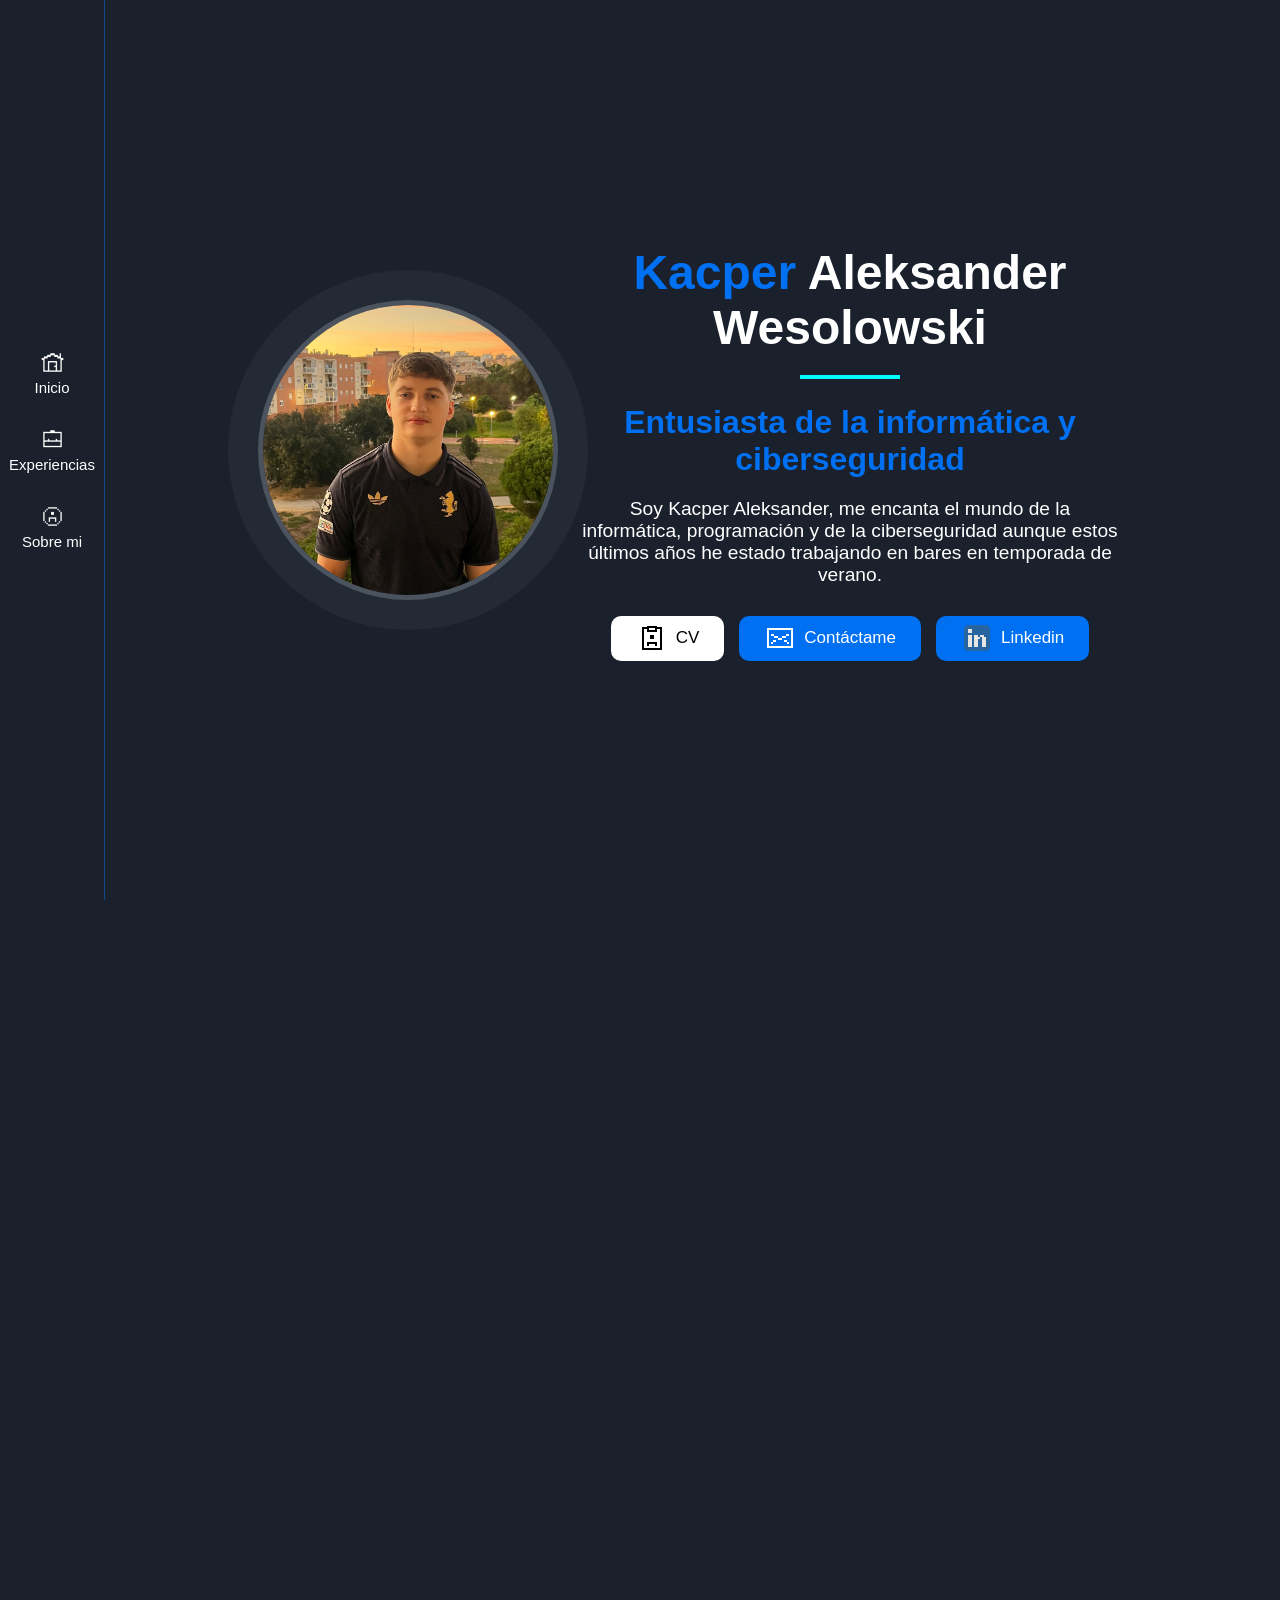
==== index.html @ b05942ef "initial commit" ====
<!DOCTYPE html>
<html lang="es">
  <head>
    <meta charset="UTF-8" />
    <meta name="viewport" content="width=device-width, initial-scale=1.0" />
    <link rel="stylesheet" href="css/index2.css" />
    <title>Portafolio Kacper</title>
  </head>
  <body>
    <nav class="menu">
      <div class="mall">
        <div class="iconos">
          <a href="#inicio"
            ><img
              src="iconos/icons8-home-100.png"
              alt="Ir a la sección de Inicio"
              style="height: 25px"
          /></a>
          <p>
            <a href="#inicio">Inicio</a>
          </p>
        </div>
        <div class="iconos">
          <a href="#exp"
            ><img
              src="iconos/icons8-business-100.png"
              alt="Ir a la sección de Experiencia"
              style="height: 25px"
          /></a>
          <p>
            <a href="#exp">Experiencias</a>
          </p>
        </div>
        <div class="iconos">
          <a href="#sobremi"
            ><img
              src="iconos/icons8-male-user-100.png"
              alt="Ir a la sección Sobre mí"
              style="height: 25px"
          /></a>
          <p>
            <a href="#sobremi">Sobre mi</a>
          </p>
        </div>
      </div>
    </nav>

    <main>
      <section id="inicio" class="sobremi">
        <div class="mifoto">
          <img
            src="img/IMG_3970.jpeg"
            alt="Foto de perfil de Kacper Wesolowski"
          />
        </div>
        <div class="menoslafoto">
          <div class="minombre">
            <h1>
              <span>Kacper</span> Aleksander <br />
              Wesolowski
            </h1>
          </div>
          <hr />
          <div class="smalldes">
            <h3>Entusiasta de la informática y ciberseguridad</h3>
            <div class="smalldes1"> <p>Soy Kacper Aleksander, me encanta el mundo de la informática, programación y de la ciberseguridad
              aunque estos últimos años he estado trabajando en bares en temporada de verano.
            </p>
            </div>
          </div>
          <div class="button-container">
            <a href="kacperalexander_cv.pdf" class="button cv">
              <img src="iconos/icons8-cv-32.png" alt="Icono de currículum" />CV
            </a>
            <a href="formulario.html" class="button contactame">
              <img
                src="iconos/icons8-email-32.png"
                alt="Icono de email"
              />Contáctame
            </a>

            <a href="https://www.linkedin.com/in/kacper-aleksander-wesolowski-a0a5372b3/" class="button linkedin">
              <img
                src="iconos/icons8-linkedin-32.png"
                alt="Icono de LinkedIn"
              />Linkedin
            </a>
          </div>
        </div>
      </section>

      <section id="sobremi" class="hero1">
        <h2 class="h3hero">Sobre Mí</h2>
        <div class="sobremi2">
          <div class="quienSoy">
            <h3>Quien Soy</h3>
            <div class="quienSoyDesc">
              <p> Técnico en Sistemas Microinformáticos y Redes, con experiencia en hostelería, esto me ha permitido desarrollar habilidades como la atención al cliente, ventas y el saber manejar el trabajo bajo presión. Tengo buena bases en redes, amplios conocimientos sobre hardware, y sobre todo muchísima soltura en entornos Linux. Además he desarrollado mi propio portafolio personal utilizando HTML y CSS.
	      	</p>
            </div>
          </div>
          <div class="habilidades">
            <h3>Habilidades</h3>
            <ul class="habilidades1">
              <li>
                <img
                  src="iconos/icons8-idea-48.png"
                  alt="Icono de bombilla"
                />Creatividad
              </li>
              <li>
                <img
                  src="iconos/icons8-happy-48.png"
                  alt="Icono de cara sonriente"
                />Alegre
              </li>
              <li>
                <img
                  src="iconos/icons8-dog-48.png"
                  alt="Icono de medalla"
                />Autodisciplina
              </li>
              <li>
                <img
                  src="iconos/icons8-collaboration-48.png"
                  alt="Icono de colaboración"
                />Comunicacion
              </li>
              <li>
                <img
                  src="iconos/icons8-corona-48.png"
                  alt="Icono de corona"
                />Liderazgo
              </li>
              <li>
                <img
                  src="iconos/icons8-staff-48.png"
                  alt="Icono de persona con maletín"
                />Responsabilidad
              </li>
            </ul>
          </div>
        </div>
      </section>

      <section id="exp" class="expsection">
        <div class="exptxt">
          <h2>Experiencia Laboral</h2>
        </div>
        <ol class="listaexp">
          <li class="descripexp">
            <div class="circulo">
              <img
                src="iconos/icons8-código-fuente-48.png"
                alt="Icono decorativo de código"
              />
            </div>
            <time datetime="2023-03">Marzo 2023 - Junio 2023</time>
            <h3>AVATEL TELECOM, S.A.U (WIHU)</h3>
            <div class="fecha">
              <p>
                <b>Técnico instalador de fibra óptica (ftth) Practicas</b>
              </p>
            </div>
            <ul class="infodescrip">
              <li>Desenrollar la acometida de fibra óptica</li>
              <li>
                Realizar búsqueda para encontrar la distribuidora de fibra
                óptica
              </li>
              <li>
                Fusionar la acometida de exterior con el latiguillo en la roseta
              </li>
              <li>
                Configurar el router y preparar el contrato de instalación al
                cliente una vez terminado el servicio
              </li>
            </ul>
          </li>
          <li class="descripexp">
            <div class="circulo">
              <img
                src="iconos/hemoji.png"
                alt="Icono decorativo de código"
              />
            </div>
            <time datetime="2023-06">Junio 2023 - Septiembre 2023</time>
            <h3>Chiringuito La Punta (Isla Cristina)</h3>
            <div class="fecha">
              <p><b>Camarero De Terraza</b></p>
            </div>
            <ul class="infodescrip">
              <li>Tomar nota y sugerir recomendaciones de la carta</li>
              <li>
                Avisar al cliente sobre los alérgenos de los productos que
                ofrecemos
              </li>
              <li>
                Elaboración de cocteles, copas y tintos cuando el servicio esta
                desbordado
              </li>
              <li>Limpieza y ordenar el local antes de la apertura</li>
            </ul>
          </li>
          <li class="descripexp">
            <div class="circulo">
              <img
                src="iconos/hemoji.png"
                alt="Icono decorativo de código"
              />
            </div>
            <time datetime="2024-03">Marzo 2024 - Septiembre 2024</time>
            <h3>Restaurante La Sal (Isla Cristina)</h3>
            <div class="fecha">
              <p><b>Camarero De Sala</b></p>
            </div>
            <ul class="infodescrip">
              <li>
                Tratar con el cliente y sugerirle los platos estrellas del
                restaurante
              </li>
              <li>Trabajar como camarero principal de bar, salón</li>
              <li>Realizar funciones como camarero de barra</li>
              <li>
                Formar a personas nuevas que entran al restaurate (con o sin
                experiencia) enseñandole las funciones del restaurante y estar
                pendientes a ellos
              </li>
            </ul>
          </li>
          <li class="descripexp">
            <div class="circulo">
              <img
                src="iconos/hemoji.png"
                alt="Icono decorativo de código"
              />
            </div>
            <time datetime="2024-03">Noviembre 2025 - Actual</time>
            <h3>Foster Hollywood (C.C Holea)</h3>
            <div class="fecha">
              <p><b>Camarero De Sala</b></p>
            </div>
            <ul class="infodescrip">
              <li>
                Tomar nota y sugerir recomendaciones de la carta
              </li>
              <li>Avisar al cliente sobre los alérgenos de los productos que
 ofrecemos</li>
              <li>Elaboración de cocteles, copas y tintos.</li>
              <li>
                Limpieza y ordenar el local antes de la apertura
              </li>
              <li>
                Recoger la mercancia y colocarla en su correspondiente sitio en el
congelador
              </li>
            </ul>
          </li>
        </ol>
      </section>

      <section class="infoAdd">
        <h2>Información Adicional</h2>
        <ul class="allinfo">
          <li class="carnet">
            <img src="iconos/check_16785323.png" alt="Icono de check" />Carnet
            de Conducir
          </li>
          <li class="vehiculo">
            <img src="iconos/check_16785323.png" alt="Icono de check" />Vehiculo
            propio
          </li>
          <li class="disponibilidad">
            <img
              src="iconos/check_16785323.png"
              alt="Icono de check"
            />Disponibilidad
          </li>
        </ul>
      </section>
    </main>
  </body>
</html>
---- css/index2.css ----
:root {
    --fondooscuro1: rgb(26, 32, 44);
    --fondooscuro2: rgb(35, 41, 53);
    --fondooscuro3: rgb(43, 50, 62);
    --txtcolor: white;
    --azulazulado: rgb(0, 112, 243);
    --colorcyan: cyan;
    --border-color: rgb(13, 72, 143);
    --fondogris: rgb(75, 83, 95);
}

* {
    margin: 0;
    padding: 0;
    box-sizing: border-box;
}
html{
    height: 100%;
    overflow-x: hidden;
    scroll-behavior: smooth;
}
body {
    background: var(--fondooscuro1);
    color: var(--txtcolor);
    font-family: 'Roboto', 'Helvetica', sans-serif;
    margin: 0;
    padding: 0;
    height: 100%;
    overflow-x: hidden;
    scroll-behavior: smooth;
}

/* --- MENÚ  --- */
.mall {
  position: fixed;
  left: 0;
  bottom: 0; 
  width: 100%;
  display: flex;
  justify-content: center;
  background: var(--fondooscuro1);
  border-top: 2px solid var(--border-color);
  border-top-left-radius: 10px;
  border-top-right-radius: 10px;
  z-index: 1000;
}

.iconos {
    display: flex;
    flex-direction: column;
    align-items: center;
    margin: 10px 20px;
    padding: 5px 0;
    transition: transform 0.2s ease-in-out;
}

.mall p a {
    text-decoration: none;
    color: var(--txtcolor);
    font-size: 15px;
}

#inicio {
    display: flex;
    flex-direction: column;
    align-items: center;
    justify-content: center;
    min-height: 100vh;
    text-align: center;
    padding: 20px;
}
.mifoto {
    width: 200px;
    height: 200px;
    border-radius: 50%;
    border: 5px solid var(--fondogris);
    box-shadow: 0 0 0 20px var(--fondooscuro2);
    margin-bottom: 30px;
    overflow: hidden;
}

.mifoto img {
    width: 100%;
    height: 100%;
    object-fit: cover;
    border-radius: 50%;
    transform: translate(-3%, -0%) scale(1.5);
}

.minombre {
    font-size: 1.5em;
    padding: 5px;
}

.minombre span {
    color: var(--azulazulado);
}

hr {
    margin: 15px auto;
    width: 100px;
    height: 4px;
    background: var(--colorcyan);
    border: none;
}

.smalldes h3 {
    font-size: 20px;
    padding: 10px;
    color: var(--azulazulado);
}

.smalldes1 {
    font-size: 15px;
    max-width: 600px;
    margin: 0 auto;
}

.button-container {
    margin-top: 20px;
    display: flex;
    gap: 15px;
    flex-wrap: wrap;
    justify-content: center;
}

a.button {
    display: inline-flex;
    align-items: center;
    justify-content: center;
    gap: 8px;
    height: 45px;
    padding: 0 25px;
    font-size: 17px;
    text-decoration: none;
    border-radius: 10px;
    cursor: pointer;
    transition: transform 0.2s;
}

a.button:hover {
    transform: scale(1.05);
}

a.cv {
    background-color: white;
    color: black
}
a.linkedin,
a.contactame{
    background: var(--azulazulado);
    color: var(--txtcolor);
}

#sobremi {
    background: var(--fondooscuro2);
    padding: 40px 15px;
}

.h3hero {
    font-size: 40px;
    text-align: center;
    padding-bottom: 30px;
}

.sobremi2 {
    display: flex;
    flex-direction: column;
    gap: 40px;
}

.quienSoy h3, .habilidades h3 {
    font-size: 25px;
    padding-bottom: 15px;
    border-bottom: 2px solid var(--azulazulado);
    display: inline-block;
}

.quienSoyDesc {
    line-height: 1.7;
}

.habilidades {
    text-align: center;
}
    
.habilidades1 {
    list-style: none;
    display: flex;
    flex-wrap: wrap;
    justify-content: center;
    gap: 15px;
    margin-top: 20px;
    padding: 0;
}

.habilidades1 li {
    font-size: 14px;
    background: var(--fondooscuro1);
    border-radius: 10px;
    width: 150px;
    padding: 10px;
    display: flex;
    align-items: center;
    justify-content: center;
    gap: 8px;
    border-top: 2px solid var(--border-color);
}

.habilidades1 img {
    height: 30px;
}

#exp {
    padding: 40px 15px;
    background: var(--fondooscuro1);
}

.exptxt h2 {
    text-align: center;
    font-size: 40px;
    padding-bottom: 40px;
}

.listaexp {
    border-inline-start: 2px solid var(--fondogris);
    list-style: none;
    max-width: 800px;
    margin: 0 auto;
    padding: 0;
}

.descripexp {
    margin-left: 27px;
    margin-bottom: 40px;
    position: relative;
}

.circulo {
    background: var(--azulazulado);
    height: 30px;
    width: 30px;
    border-radius: 50%;
    position: absolute;
    left: -43px;
    top: 0;
    display: flex;
    align-items: center;
    justify-content: center;
}

.circulo img {
    height: 20px;
    width: 20px;
}

.descripexp h3 {
    padding-top: 5px;
}

.fecha {
    padding-top: 5px;
    padding-bottom: 10px;
    color: var(--azulazulado);
    font-weight: bold;
}

.infodescrip {
    padding-left: 15px;
    font-size: 15px;
    line-height: 1.6;
}

.infoAdd {
    background: var(--fondooscuro2);
    padding: 40px 15px;
    height: 300px;
}

.infoAdd h2 {
    font-size: 25px;
    text-align: center;
    padding-bottom: 30px;
}

.allinfo {
    list-style: none;
    display: flex;
    flex-wrap: wrap;
    align-items: center;
    justify-content: center;
    gap: 15px;
    padding: 0;
}

.allinfo li {
    font-size: 11px;
    background: var(--fondooscuro1);
    border-radius: 10px;
    width: 150px;
    padding: 10px;
    display: flex;
    align-items: center;
    justify-content: center;
    gap: 8px;
    border-top: 2px solid var(--border-color);
}

.allinfo img {
    height: 20px;
}

@media (min-width: 768px){
    main{
        margin-left: 110px;
    }
    .mall{
        position: fixed;
        top: 0;
        left: 0;
        display: flex;
        flex-direction: column;
        width: 105px;
        border-radius: 0;
        border-right: 1px solid var(--border-color);
        border-top: none;
    }
    .sobremi2{
        display: flex;
        flex-direction: row;
        flex-wrap: wrap;
        justify-content: center;
        align-items: center;
    }
    .quienSoy{
        width: 50%;
        flex: 1;
    }
    .habilidades{
        width: 50%;
        flex: 1;
    }
    .menoslafoto{
        width: 50%;
    }
    
    #inicio{
        display: flex;
        flex-direction: row;
        gap: 30px;
    }
    .mifoto{
        height: 200px;
        width: 200px;
    }
    .minombre{
        font-size: 1.3em;
    }
    .smalldes h3{
        font-size: 1.3em;
    }
    .smalldes1{
        font-size: 1.0em;
        margin: 10px;
    }
    .infoAdd{
        height: 170px;
    }
}

@media (min-width:952px){
        .mifoto{
            height: 200px;
            width: 200px;
        }
        .minombre{
            font-size: 1.7em;
        }
        .smalldes h3{
            font-size: 1.5em;
        }
}

@media (min-width:1050px){
        #inicio {
        gap: 10px;
    }

    .mifoto {
        height: 300px;
        width: 300px;
        margin-bottom: 0;
        box-shadow: 0 0 0 30px var(--fondooscuro2);
    }

    .minombre {
        font-size: 2.0em;
    }
    .smalldes{
        display: flex;
        flex-direction: column;
        align-items: center;
    }
    .smalldes h3 {
        font-size: 2em;
    }

    .smalldes1 {
        font-size: 1.2em;
    }
}
@media (min-width:1290px){
    #inicio{
        gap: 100px;
    }
}
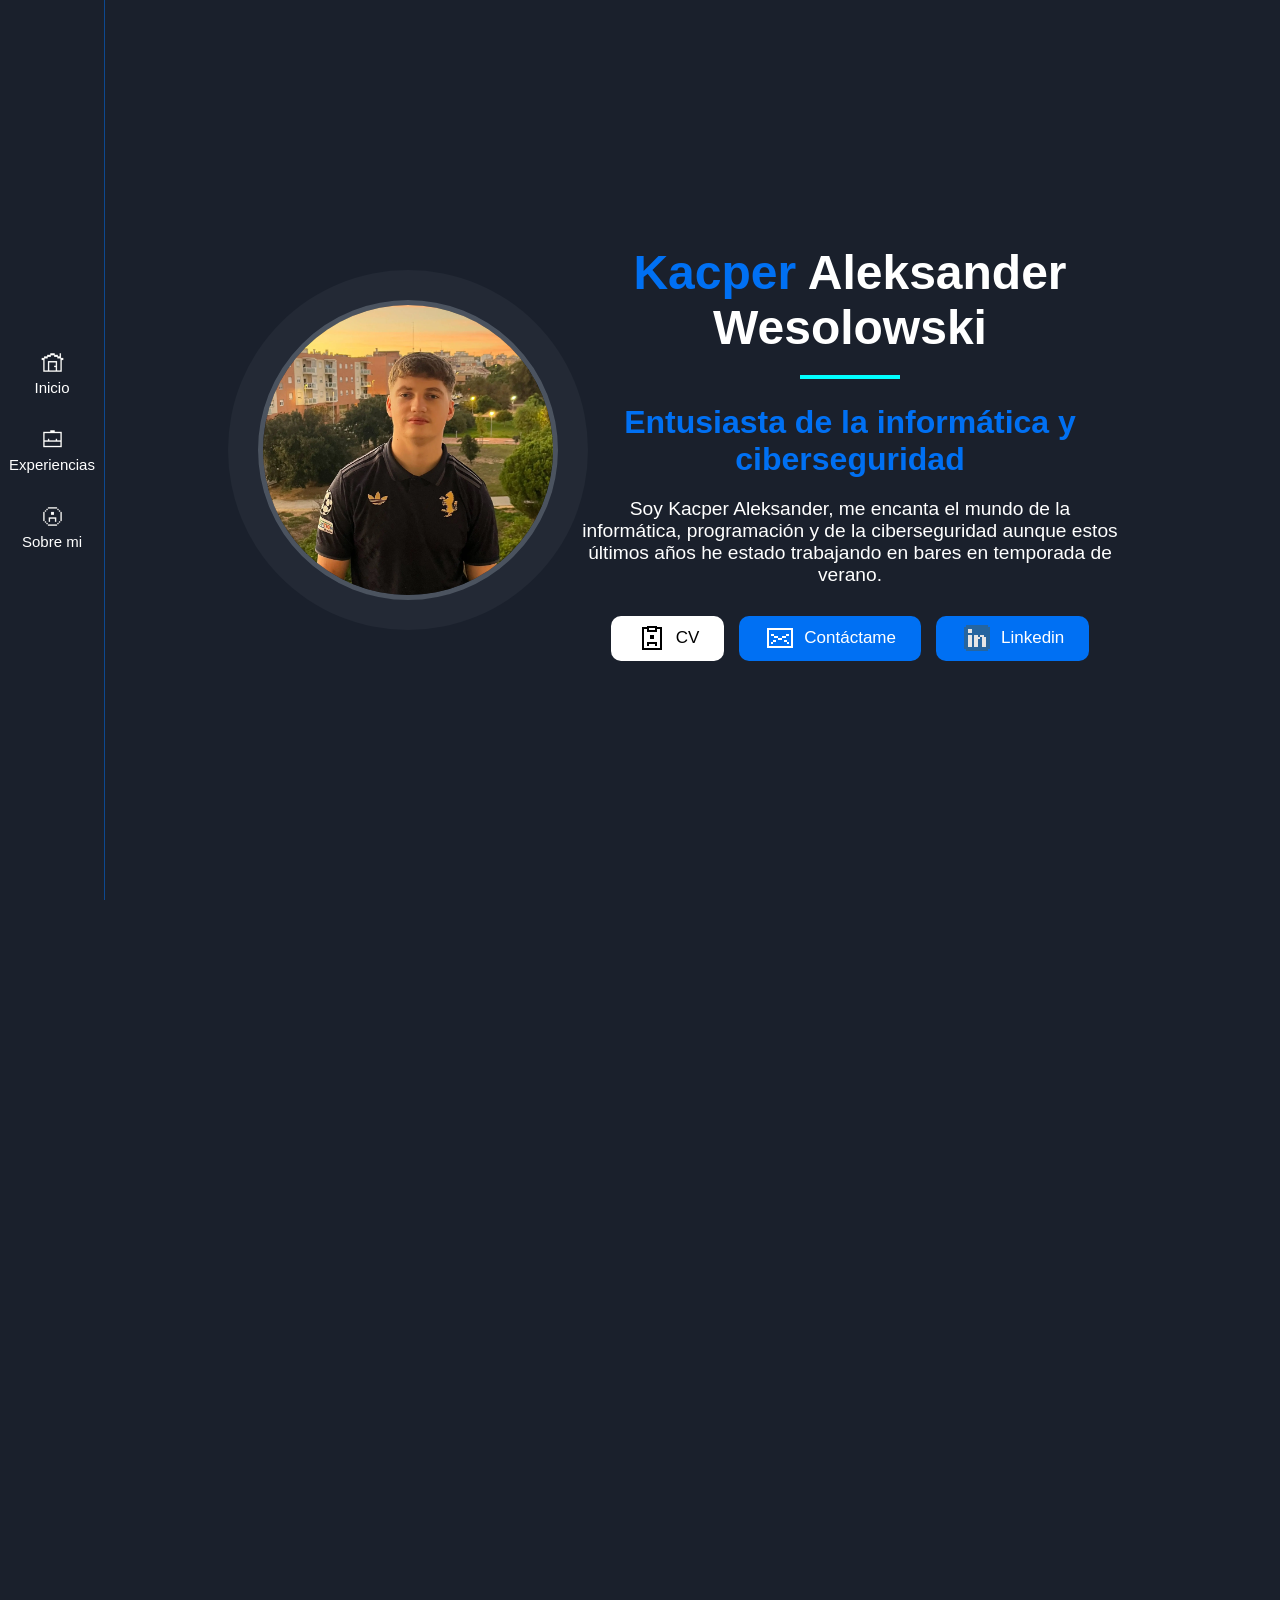
==== commit 583f614a: "Update index.html" ====
--- a/index.html
+++ b/index.html
@@ -49,7 +49,7 @@
       <section id="inicio" class="sobremi">
         <div class="mifoto">
           <img
-            src="img/IMG_3970.jpeg"
+            src="img/IMG_3970.webp"
             alt="Foto de perfil de Kacper Wesolowski"
           />
         </div>
